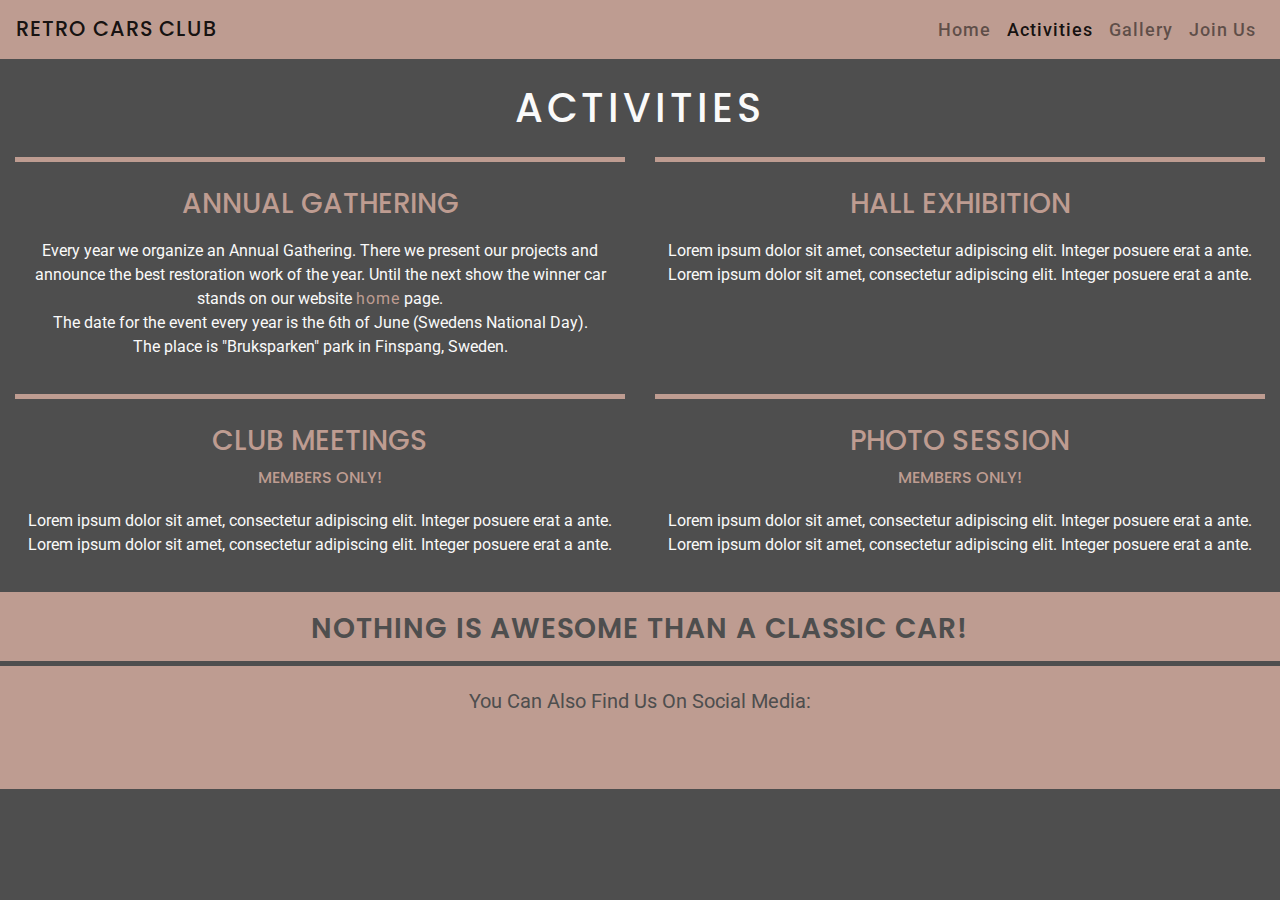
==== activities.html @ 5a373d99 "Added style to the section element" ====
<!DOCTYPE html>
<html lang="en">
  <head>
    <meta charset="UTF-8" />
    <meta name="viewport" content="width=device-width, initial-scale=1.0" />
    <title>Retro Cars Club</title>
    <link
      rel="stylesheet"
      href="https://stackpath.bootstrapcdn.com/bootstrap/4.5.2/css/bootstrap.min.css"
      integrity="sha384-JcKb8q3iqJ61gNV9KGb8thSsNjpSL0n8PARn9HuZOnIxN0hoP+VmmDGMN5t9UJ0Z"
      crossorigin="anonymous"
    />
    <link
      rel="stylesheet"
      href="https://use.fontawesome.com/releases/v5.15.0/css/all.css"
      integrity="sha384-OLYO0LymqQ+uHXELyx93kblK5YIS3B2ZfLGBmsJaUyor7CpMTBsahDHByqSuWW+q"
      crossorigin="anonymous"
    />
    <link rel="stylesheet" href="assets/css/style.css" />
  </head>

  <body>
    <header class="container-fluid header-style">

		<!--  The main code for the navigation menu is from Bootstrap -->

		<nav class="navbar navbar-expand-lg navbar-light">
			<a class="navbar-brand" href="index.html">
				<h2 class="headings">RETRO CARS CLUB</h2>
			</a>
			<button class="navbar-toggler" type="button" data-toggle="collapse" data-target="#navbarNav" aria-controls="navbarNav" aria-expanded="false" aria-label="Toggle navigation">
                <span class="navbar-toggler-icon"></span>
            </button>
			<div class="collapse navbar-collapse" id="navbarNav">
				<ul class="navbar-nav ml-auto">
					<li class="nav-item navitem-style">
						<a class="nav-link" href="index.html">Home</a>
					</li>
					<li class="nav-item navitem-style active">
						<a class="nav-link" href="activities.html">Activities<span class="sr-only">(current)</span></a>
					</li>
					<li class="nav-item navitem-style">
						<a class="nav-link" href="gallery.html">Gallery</a>
					</li>
					<li class="nav-item navitem-style">
						<a class="nav-link" href="join.html">Join Us</a>
					</li>
				</ul>
			</div>
		</nav>

	</header>

    <section class="container-fluid section-style">
      <h1 class="headings">Activities</h1>
      <!-- Activities code is used from the "Whiskey Drop" project and also uses bootstrap -->
      <div class="row content-style">
        <div class="col-12 col-md-6 col-lg-6">
          <div class="events-style">
            <h3 class="headings"><i class="fas fa-trophy d-none d-sm-block"></i> Annual Gathering</h3>
            <p>
              Every year we organize an Annual Gathering. 
                 There we present our projects and announce the best restoration work of the year. 
                 Until the next show the winner car stands on our website 
                 <a href="index.html" class="text-links">home</a> page. <br> The date for the event 
                 every year is the 6th of June (Swedens National Day). <br> The place is "Bruksparken" 
                 park in Finspang, Sweden.   
            </p>
          </div>
        </div>
        <div class="col-12 col-md-6 col-lg-6">
          <div class="events-style">
            <h3 class="headings">
              <i class="fas fa-car d-none d-sm-block"></i> Hall Exhibition
            </h3>
            <p>
              Lorem ipsum dolor sit amet, consectetur adipiscing elit. Integer
              posuere erat a ante. Lorem ipsum dolor sit amet, consectetur
              adipiscing elit. Integer posuere erat a ante.
            </p>
          </div>
        </div>
        <div class="col-12 col-md-6 col-lg-6">
          <div class="events-style">
            <h3 class="headings">
              <i class="fas fa-users d-none d-sm-block"></i> Club Meetings
           <br>
           <a href="join.html">Members Only!</a> </h3>
            <p>
              Lorem ipsum dolor sit amet, consectetur adipiscing elit. Integer
              posuere erat a ante. Lorem ipsum dolor sit amet, consectetur
              adipiscing elit. Integer posuere erat a ante.
            </p>
          </div>
        </div>
        <div class="col-12 col-md-6 col-lg-6">
          <div class="events-style">
            <h3 class="headings">
              <i class="fas fa-camera-retro d-none d-sm-block"></i> Photo Session
           <br>
           <a href="join.html">Members Only!</a> </h3>
            <p>
              Lorem ipsum dolor sit amet, consectetur adipiscing elit. Integer
              posuere erat a ante. Lorem ipsum dolor sit amet, consectetur
              adipiscing elit. Integer posuere erat a ante.
            </p>
          </div>
        </div>
      </div>
    </section>

    <!-- The footer code is from bootsrap and social links code is taken from the "Love Running" project -->
    <footer class="container-fluid footer-style">

		<div>
			<h3 class="text-center headings">Nothing Is Awesome Than a Classic Car!</h3>
			<hr class="divider">
			<p>You Can Also Find Us On Social Media:</p>
			<ul class="text-center social-networks">
				<li><a href="https://www.facebook.com" target="_blank"><i class="fab fa-facebook"></i></a></li>
				<li><a href="https://www.instagram.com" target="_blank"><i class="fab fa-instagram"></i></a></li>
				<li><a href="https://www.youtube.com" target="_blank"><i class="fab fa-youtube"></i></a></li>
			</ul>
		</div>

	</footer>

    <script
      src="https://code.jquery.com/jquery-3.5.1.slim.min.js"
      integrity="sha384-DfXdz2htPH0lsSSs5nCTpuj/zy4C+OGpamoFVy38MVBnE+IbbVYUew+OrCXaRkfj"
      crossorigin="anonymous"
    ></script>
    <script
      src="https://cdn.jsdelivr.net/npm/popper.js@1.16.0/dist/umd/popper.min.js"
      integrity="sha384-Q6E9RHvbIyZFJoft+2mJbHaEWldlvI9IOYy5n3zV9zzTtmI3UksdQRVvoxMfooAo"
      crossorigin="anonymous"
    ></script>
    <script
      src="https://stackpath.bootstrapcdn.com/bootstrap/4.5.0/js/bootstrap.min.js"
      integrity="sha384-OgVRvuATP1z7JjHLkuOU7Xw704+h835Lr+6QL9UvYjZE3Ipu6Tp75j7Bh/kR0JKI"
      crossorigin="anonymous"
    ></script>
  </body>
</html>
---- assets/css/style.css ----
@import url("https://fonts.googleapis.com/css2?family=Poppins:wght@300;400;500;600;700&family=Roboto:ital,wght@0,300;0,400;0,500;0,700;1,300;1,400;1,500&display=swap");

body {
  font-family: "Roboto", sans-serif;
  background-color:  #4e4e4e;
}

/* Header */

.header-style {
  background-color: #be9c91;
  color: #4e4e4e;
  padding: 0;
}

header nav h2 {
  font-size: 1.3rem;
  margin-bottom: 0;
  letter-spacing: 1px;
}

.navitem-style {
  font-weight: 500;
  letter-spacing: 1px;
  font-size: large;

}

.navitem-style a:hover {
  background-color: #fafafa;
}

.navbar .navbar-toggler {
  outline: none;
}



/*========= Headings ========*/

.hero-heading {
    font-family: "Poppins", sans-serif;
    text-transform: uppercase;
    position: absolute;
    top: 200px;
    z-index: 1;
    color: #fafafa;
    text-align: center;
    width: 100%;
    padding: 20px;
    background: rgba(0,0,0,0.5);
    font-size: 3.2vw;
}

.headings {
  font-family: "Poppins", sans-serif;
  text-transform: uppercase;
  text-align: center;
}

 /* Text links */          

.text-links {
    color: #be9c91;
    letter-spacing: 1px;
}

.text-links:hover {
    color:#fafafa;
    text-decoration: none;
}

/* Section */

.section-style {
  padding: 0;
  background-color: #4e4e4e;
  color: #fafafa;
}

section h1 {
    margin: 25px 0;
    letter-spacing: 4px;
}

.content-style {
  margin: 0;
  border: 0;
  background-color: #4e4e4e;
  color: #be9c91;
}

.hero-img {
  width: 100%;
  display: block;
  object-fit: cover;
}

.img-text {
  text-align: center;
  color: #fafafa;
  background-color: #4e4e4e;
  padding: 20px 10px;
}

/* Section Activities */

.events-style {
    text-align: center;
    padding: 25px 0;
    border-top: 5px solid #be9c91;
}

.events-style p {
    color: #fafafa;
    padding: 10px;
}

.events-style h3 a {
    font-size: medium;
    text-decoration: none;
    color: #be9c91;
}

.events-style h3 a:hover {
    color: #4e4e4e;
    background-color:#be9c91;
}

/* Section Gallery */

section div div p {
    margin-bottom: 0;
}

.card-gallery {
    border: 0;
    text-align: center;
    color: #fafafa;
    background-color: #4e4e4e;
    border-top: 5px solid #be9c91;
    border-radius: 0;
}

/* Divider */

.divider {
  background: #4e4e4e;
  height: 5px;
  border: 0;
  width: 100%;
}


/*========== Footer =========*/

.footer-style {
  color: #4e4e4e;
  background-color: #be9c91;
  padding: 0;
}

footer div h3 {
  padding-top: 20px;
  padding-left: 10px;
  padding-right: 10px;
  letter-spacing: 1px;
  font-weight: 600;
}

footer div p {
  text-align: center;
  padding: 0 10px;
  margin-bottom: 0;
  margin-top: 20px;
  font-size: 20px;
  font-weight: 400;
}

/* Social networks css code is used from the "Love Running" project */

.social-networks {
  text-align: center;
  padding:0 0 25px 0;
  margin-bottom: 0;
}

.social-networks li {
  display: inline;
}

.social-networks i {
  font-size: 200%;
  padding: 1% 5%;
  color: #4e4e4e;
}

.social-networks li a i:hover {
  color: #fafafa;
}
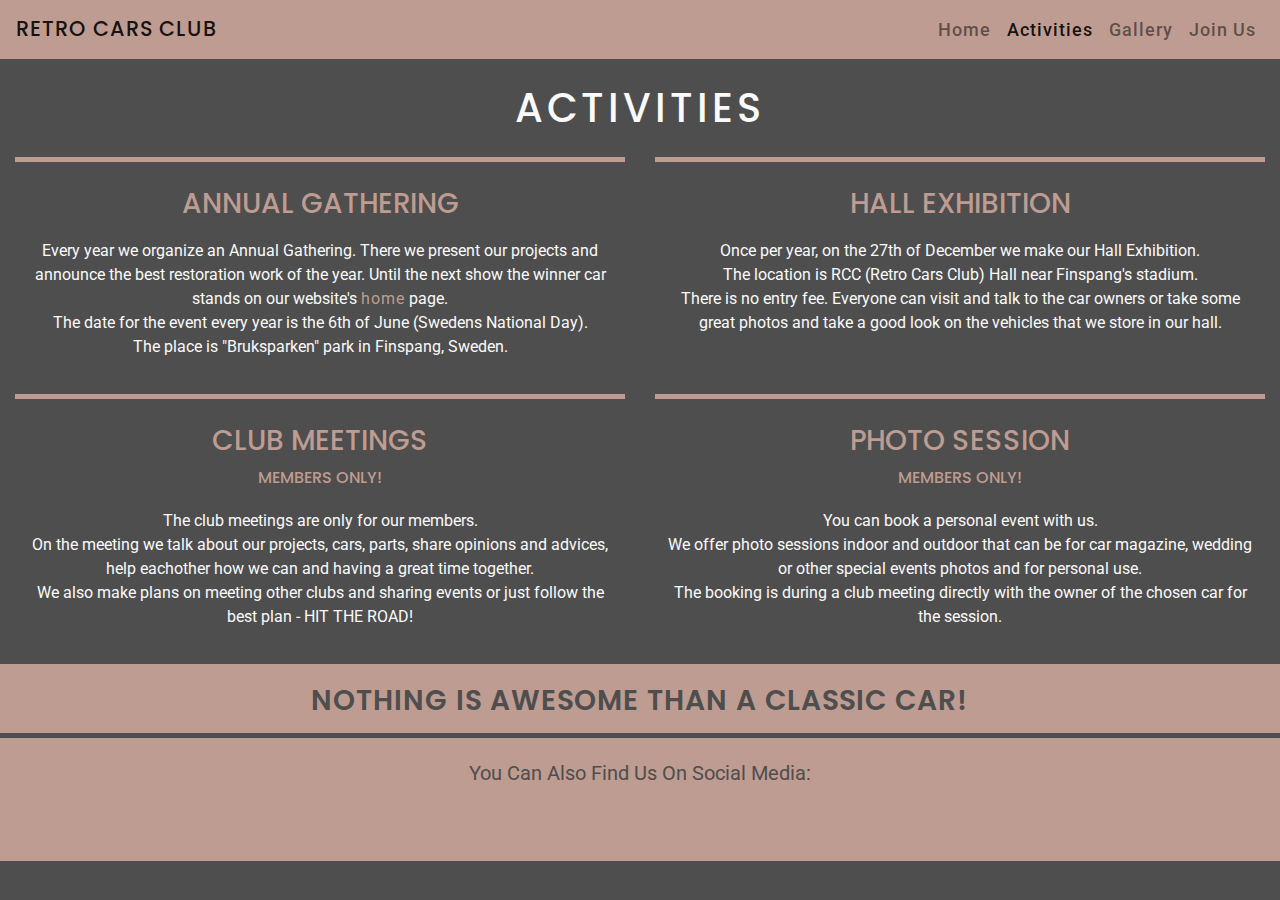
==== commit 349ccf8c: "Fixed typos and added text to events in activities.html" ====
--- a/activities.html
+++ b/activities.html
@@ -52,7 +52,7 @@
 	</header>
 
     <section class="container-fluid section-style">
-      <h1 class="headings">Activities</h1>
+      <h1 class="headings section-heading">Activities</h1>
       <!-- Activities code is used from the "Whiskey Drop" project and also uses bootstrap -->
       <div class="row content-style">
         <div class="col-12 col-md-6 col-lg-6">
@@ -61,7 +61,7 @@
             <p>
               Every year we organize an Annual Gathering. 
                  There we present our projects and announce the best restoration work of the year. 
-                 Until the next show the winner car stands on our website 
+                 Until the next show the winner car stands on our website's 
                  <a href="index.html" class="text-links">home</a> page. <br> The date for the event 
                  every year is the 6th of June (Swedens National Day). <br> The place is "Bruksparken" 
                  park in Finspang, Sweden.   
@@ -74,9 +74,10 @@
               <i class="fas fa-car d-none d-sm-block"></i> Hall Exhibition
             </h3>
             <p>
-              Lorem ipsum dolor sit amet, consectetur adipiscing elit. Integer
-              posuere erat a ante. Lorem ipsum dolor sit amet, consectetur
-              adipiscing elit. Integer posuere erat a ante.
+              Once per year, on the 27th of December we make our Hall Exhibition. <br> 
+              The location is RCC (Retro Cars Club) Hall near Finspang's stadium. <br> There is no entry fee. Everyone 
+              can visit and talk to the car owners or take some great photos and take a good look on the vehicles 
+               that we store in our hall. 
             </p>
           </div>
         </div>
@@ -87,9 +88,11 @@
            <br>
            <a href="join.html">Members Only!</a> </h3>
             <p>
-              Lorem ipsum dolor sit amet, consectetur adipiscing elit. Integer
-              posuere erat a ante. Lorem ipsum dolor sit amet, consectetur
-              adipiscing elit. Integer posuere erat a ante.
+              The club meetings are only for our members. <br> On the meeting we talk about 
+              our projects, cars, parts, share opinions and advices, help eachother how we can and 
+              having a great time together. <br>
+              We also make plans on meeting other clubs and sharing events or just follow the best plan 
+              - HIT THE ROAD!     
             </p>
           </div>
         </div>
@@ -100,9 +103,11 @@
            <br>
            <a href="join.html">Members Only!</a> </h3>
             <p>
-              Lorem ipsum dolor sit amet, consectetur adipiscing elit. Integer
-              posuere erat a ante. Lorem ipsum dolor sit amet, consectetur
-              adipiscing elit. Integer posuere erat a ante.
+              You can book a personal event with us. <br>
+              We offer photo sessions indoor and outdoor that can be for car magazine, 
+              wedding or other special events photos and for personal use. <br>
+              The booking is during a club meeting directly with the owner of the 
+              chosen car for the session. 
             </p>
           </div>
         </div>
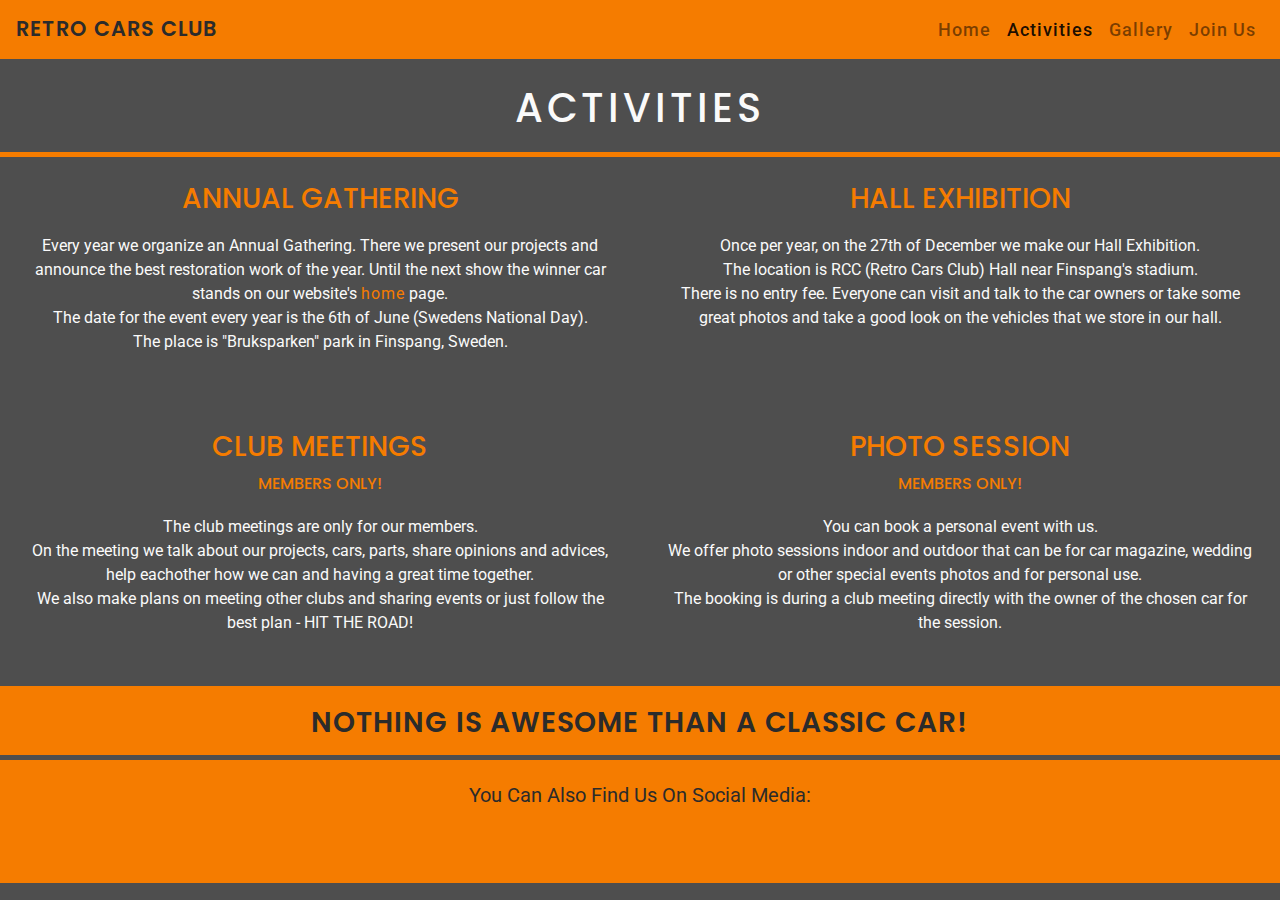
==== commit 232a23a3: "Formated the html code for index, activities and gallery pages" ====
--- a/activities.html
+++ b/activities.html
@@ -1,149 +1,122 @@
 <!DOCTYPE html>
 <html lang="en">
-  <head>
-    <meta charset="UTF-8" />
-    <meta name="viewport" content="width=device-width, initial-scale=1.0" />
-    <title>Retro Cars Club</title>
-    <link
-      rel="stylesheet"
-      href="https://stackpath.bootstrapcdn.com/bootstrap/4.5.2/css/bootstrap.min.css"
-      integrity="sha384-JcKb8q3iqJ61gNV9KGb8thSsNjpSL0n8PARn9HuZOnIxN0hoP+VmmDGMN5t9UJ0Z"
-      crossorigin="anonymous"
-    />
-    <link
-      rel="stylesheet"
-      href="https://use.fontawesome.com/releases/v5.15.0/css/all.css"
-      integrity="sha384-OLYO0LymqQ+uHXELyx93kblK5YIS3B2ZfLGBmsJaUyor7CpMTBsahDHByqSuWW+q"
-      crossorigin="anonymous"
-    />
-    <link rel="stylesheet" href="assets/css/style.css" />
-  </head>
+    <head>
+        <meta charset="UTF-8" />
+        <meta name="viewport" content="width=device-width, initial-scale=1.0" />
+        <title>Retro Cars Club</title>
+        <link rel="stylesheet" href="https://stackpath.bootstrapcdn.com/bootstrap/4.5.2/css/bootstrap.min.css" integrity="sha384-JcKb8q3iqJ61gNV9KGb8thSsNjpSL0n8PARn9HuZOnIxN0hoP+VmmDGMN5t9UJ0Z" crossorigin="anonymous" />
+        <link rel="stylesheet" href="https://use.fontawesome.com/releases/v5.15.0/css/all.css" integrity="sha384-OLYO0LymqQ+uHXELyx93kblK5YIS3B2ZfLGBmsJaUyor7CpMTBsahDHByqSuWW+q" crossorigin="anonymous" />
+        <link rel="stylesheet" href="assets/css/style.css" />
+    </head>
 
-  <body>
-    <header class="container-fluid header-style">
+    <body>
+        <header class="container-fluid header-style">
+            <!--  The main code for the navigation menu is from Bootstrap -->
 
-		<!--  The main code for the navigation menu is from Bootstrap -->
+            <nav class="navbar navbar-expand-lg navbar-light">
+                <a class="navbar-brand" href="index.html">
+                    <h2 class="headings">RETRO CARS CLUB</h2>
+                </a>
+                <button class="navbar-toggler" type="button" data-toggle="collapse" data-target="#navbarNav" aria-controls="navbarNav" aria-expanded="false" aria-label="Toggle navigation">
+                    <span class="navbar-toggler-icon"></span>
+                </button>
+                <div class="collapse navbar-collapse" id="navbarNav">
+                    <ul class="navbar-nav ml-auto">
+                        <li class="nav-item navitem-style">
+                            <a class="nav-link" href="index.html">Home</a>
+                        </li>
+                        <li class="nav-item navitem-style active">
+                            <a class="nav-link" href="activities.html">Activities<span class="sr-only">(current)</span></a>
+                        </li>
+                        <li class="nav-item navitem-style">
+                            <a class="nav-link" href="gallery.html">Gallery</a>
+                        </li>
+                        <li class="nav-item navitem-style">
+                            <a class="nav-link" href="join.html">Join Us</a>
+                        </li>
+                    </ul>
+                </div>
+            </nav>
+        </header>
 
-		<nav class="navbar navbar-expand-lg navbar-light">
-			<a class="navbar-brand" href="index.html">
-				<h2 class="headings">RETRO CARS CLUB</h2>
-			</a>
-			<button class="navbar-toggler" type="button" data-toggle="collapse" data-target="#navbarNav" aria-controls="navbarNav" aria-expanded="false" aria-label="Toggle navigation">
-                <span class="navbar-toggler-icon"></span>
-            </button>
-			<div class="collapse navbar-collapse" id="navbarNav">
-				<ul class="navbar-nav ml-auto">
-					<li class="nav-item navitem-style">
-						<a class="nav-link" href="index.html">Home</a>
-					</li>
-					<li class="nav-item navitem-style active">
-						<a class="nav-link" href="activities.html">Activities<span class="sr-only">(current)</span></a>
-					</li>
-					<li class="nav-item navitem-style">
-						<a class="nav-link" href="gallery.html">Gallery</a>
-					</li>
-					<li class="nav-item navitem-style">
-						<a class="nav-link" href="join.html">Join Us</a>
-					</li>
-				</ul>
-			</div>
-		</nav>
+        <section class="container-fluid section-style">
+            <h1 class="headings section-heading">Activities</h1>
+            <!-- Activities code is used from the "Whiskey Drop" project and also uses bootstrap -->
+            <div class="row content-style">
+                <div class="col-12 col-md-6 col-lg-6">
+                    <div class="events-style">
+                        <h3 class="headings"><i class="fas fa-trophy d-none d-sm-block"></i> Annual Gathering</h3>
+                        <p>
+                            Every year we organize an Annual Gathering. There we present our projects and announce the best restoration work of the year. Until the next show the winner car stands on our website's
+                            <a href="index.html" class="text-links">home</a> page. <br />
+                            The date for the event every year is the 6th of June (Swedens National Day). <br />
+                            The place is "Bruksparken" park in Finspang, Sweden.
+                        </p>
+                    </div>
+                </div>
+                <div class="col-12 col-md-6 col-lg-6">
+                    <div class="events-style">
+                        <h3 class="headings"><i class="fas fa-car d-none d-sm-block"></i> Hall Exhibition</h3>
+                        <p>
+                            Once per year, on the 27th of December we make our Hall Exhibition. <br />
+                            The location is RCC (Retro Cars Club) Hall near Finspang's stadium. <br />
+                            There is no entry fee. Everyone can visit and talk to the car owners or take some great photos and take a good look on the vehicles that we store in our hall.
+                        </p>
+                    </div>
+                </div>
+                <div class="col-12 col-md-6 col-lg-6">
+                    <div class="events-style">
+                        <h3 class="headings">
+                            <i class="fas fa-users d-none d-sm-block"></i> Club Meetings
+                            <br />
+                            <a href="join.html">Members Only!</a>
+                        </h3>
+                        <p>
+                            The club meetings are only for our members. <br />
+                            On the meeting we talk about our projects, cars, parts, share opinions and advices, help eachother how we can and having a great time together. <br />
+                            We also make plans on meeting other clubs and sharing events or just follow the best plan - HIT THE ROAD!
+                        </p>
+                    </div>
+                </div>
+                <div class="col-12 col-md-6 col-lg-6">
+                    <div class="events-style">
+                        <h3 class="headings">
+                            <i class="fas fa-camera-retro d-none d-sm-block"></i> Photo Session
+                            <br />
+                            <a href="join.html">Members Only!</a>
+                        </h3>
+                        <p>
+                            You can book a personal event with us. <br />
+                            We offer photo sessions indoor and outdoor that can be for car magazine, wedding or other special events photos and for personal use. <br />
+                            The booking is during a club meeting directly with the owner of the chosen car for the session.
+                        </p>
+                    </div>
+                </div>
+            </div>
+        </section>
 
-	</header>
+        <!-- The footer code is from bootsrap and social links code is taken from the "Love Running" project -->
+        <footer class="container-fluid footer-style">
+            <div>
+                <h3 class="text-center headings">Nothing Is Awesome Than a Classic Car!</h3>
+                <hr class="divider" />
+                <p>You Can Also Find Us On Social Media:</p>
+                <ul class="text-center social-networks">
+                    <li>
+                        <a href="https://www.facebook.com" target="_blank"><i class="fab fa-facebook"></i></a>
+                    </li>
+                    <li>
+                        <a href="https://www.instagram.com" target="_blank"><i class="fab fa-instagram"></i></a>
+                    </li>
+                    <li>
+                        <a href="https://www.youtube.com" target="_blank"><i class="fab fa-youtube"></i></a>
+                    </li>
+                </ul>
+            </div>
+        </footer>
 
-    <section class="container-fluid section-style">
-      <h1 class="headings section-heading">Activities</h1>
-      <!-- Activities code is used from the "Whiskey Drop" project and also uses bootstrap -->
-      <div class="row content-style">
-        <div class="col-12 col-md-6 col-lg-6">
-          <div class="events-style">
-            <h3 class="headings"><i class="fas fa-trophy d-none d-sm-block"></i> Annual Gathering</h3>
-            <p>
-              Every year we organize an Annual Gathering. 
-                 There we present our projects and announce the best restoration work of the year. 
-                 Until the next show the winner car stands on our website's 
-                 <a href="index.html" class="text-links">home</a> page. <br> The date for the event 
-                 every year is the 6th of June (Swedens National Day). <br> The place is "Bruksparken" 
-                 park in Finspang, Sweden.   
-            </p>
-          </div>
-        </div>
-        <div class="col-12 col-md-6 col-lg-6">
-          <div class="events-style">
-            <h3 class="headings">
-              <i class="fas fa-car d-none d-sm-block"></i> Hall Exhibition
-            </h3>
-            <p>
-              Once per year, on the 27th of December we make our Hall Exhibition. <br> 
-              The location is RCC (Retro Cars Club) Hall near Finspang's stadium. <br> There is no entry fee. Everyone 
-              can visit and talk to the car owners or take some great photos and take a good look on the vehicles 
-               that we store in our hall. 
-            </p>
-          </div>
-        </div>
-        <div class="col-12 col-md-6 col-lg-6">
-          <div class="events-style">
-            <h3 class="headings">
-              <i class="fas fa-users d-none d-sm-block"></i> Club Meetings
-           <br>
-           <a href="join.html">Members Only!</a> </h3>
-            <p>
-              The club meetings are only for our members. <br> On the meeting we talk about 
-              our projects, cars, parts, share opinions and advices, help eachother how we can and 
-              having a great time together. <br>
-              We also make plans on meeting other clubs and sharing events or just follow the best plan 
-              - HIT THE ROAD!     
-            </p>
-          </div>
-        </div>
-        <div class="col-12 col-md-6 col-lg-6">
-          <div class="events-style">
-            <h3 class="headings">
-              <i class="fas fa-camera-retro d-none d-sm-block"></i> Photo Session
-           <br>
-           <a href="join.html">Members Only!</a> </h3>
-            <p>
-              You can book a personal event with us. <br>
-              We offer photo sessions indoor and outdoor that can be for car magazine, 
-              wedding or other special events photos and for personal use. <br>
-              The booking is during a club meeting directly with the owner of the 
-              chosen car for the session. 
-            </p>
-          </div>
-        </div>
-      </div>
-    </section>
-
-    <!-- The footer code is from bootsrap and social links code is taken from the "Love Running" project -->
-    <footer class="container-fluid footer-style">
-
-		<div>
-			<h3 class="text-center headings">Nothing Is Awesome Than a Classic Car!</h3>
-			<hr class="divider">
-			<p>You Can Also Find Us On Social Media:</p>
-			<ul class="text-center social-networks">
-				<li><a href="https://www.facebook.com" target="_blank"><i class="fab fa-facebook"></i></a></li>
-				<li><a href="https://www.instagram.com" target="_blank"><i class="fab fa-instagram"></i></a></li>
-				<li><a href="https://www.youtube.com" target="_blank"><i class="fab fa-youtube"></i></a></li>
-			</ul>
-		</div>
-
-	</footer>
-
-    <script
-      src="https://code.jquery.com/jquery-3.5.1.slim.min.js"
-      integrity="sha384-DfXdz2htPH0lsSSs5nCTpuj/zy4C+OGpamoFVy38MVBnE+IbbVYUew+OrCXaRkfj"
-      crossorigin="anonymous"
-    ></script>
-    <script
-      src="https://cdn.jsdelivr.net/npm/popper.js@1.16.0/dist/umd/popper.min.js"
-      integrity="sha384-Q6E9RHvbIyZFJoft+2mJbHaEWldlvI9IOYy5n3zV9zzTtmI3UksdQRVvoxMfooAo"
-      crossorigin="anonymous"
-    ></script>
-    <script
-      src="https://stackpath.bootstrapcdn.com/bootstrap/4.5.0/js/bootstrap.min.js"
-      integrity="sha384-OgVRvuATP1z7JjHLkuOU7Xw704+h835Lr+6QL9UvYjZE3Ipu6Tp75j7Bh/kR0JKI"
-      crossorigin="anonymous"
-    ></script>
-  </body>
+        <script src="https://code.jquery.com/jquery-3.5.1.slim.min.js" integrity="sha384-DfXdz2htPH0lsSSs5nCTpuj/zy4C+OGpamoFVy38MVBnE+IbbVYUew+OrCXaRkfj" crossorigin="anonymous"></script>
+        <script src="https://cdn.jsdelivr.net/npm/popper.js@1.16.0/dist/umd/popper.min.js" integrity="sha384-Q6E9RHvbIyZFJoft+2mJbHaEWldlvI9IOYy5n3zV9zzTtmI3UksdQRVvoxMfooAo" crossorigin="anonymous"></script>
+        <script src="https://stackpath.bootstrapcdn.com/bootstrap/4.5.0/js/bootstrap.min.js" integrity="sha384-OgVRvuATP1z7JjHLkuOU7Xw704+h835Lr+6QL9UvYjZE3Ipu6Tp75j7Bh/kR0JKI" crossorigin="anonymous"></script>
+    </body>
 </html>
--- a/assets/css/style.css
+++ b/assets/css/style.css
@@ -1,40 +1,41 @@
 @import url("https://fonts.googleapis.com/css2?family=Poppins:wght@300;400;500;600;700&family=Roboto:ital,wght@0,300;0,400;0,500;0,700;1,300;1,400;1,500&display=swap");
 
 body {
-  font-family: "Roboto", sans-serif;
-  background-color:  #4e4e4e;
+    font-family: "Roboto", sans-serif;
+    background-color: #4e4e4e;
 }
 
 /* Header */
 
 .header-style {
-  background-color: #be9c91;
-  color: #4e4e4e;
-  padding: 0;
+    background-color: #f57c00;
+    padding: 0;
 }
 
 header nav h2 {
-  font-size: 1.3rem;
-  margin-bottom: 0;
-  letter-spacing: 1px;
+    font-size: 1.3rem;
+    margin-bottom: 0;
+    letter-spacing: 1px;
+    color: #2b2b2b;
+    font-weight: 600;
 }
 
 .navitem-style {
-  font-weight: 500;
-  letter-spacing: 1px;
-  font-size: large;
-
+    font-weight: 500;
+    letter-spacing: 1px;
+    font-size: large;
 }
 
 .navitem-style a:hover {
-  background-color: #fafafa;
+    background-color: #fafafa;
+    border: 1px solid #2b2b2b;
 }
 
 .navbar .navbar-toggler {
-  outline: none;
-}
-
-
+    outline: none;
+    color: #2b2b2b;
+    border-color: #4e4e4e;
+}
 
 /*========= Headings ========*/
 
@@ -42,73 +43,78 @@
     font-family: "Poppins", sans-serif;
     text-transform: uppercase;
     position: absolute;
-    top: 200px;
+    top: 240px;
     z-index: 1;
     color: #fafafa;
     text-align: center;
     width: 100%;
     padding: 20px;
-    background: rgba(0,0,0,0.5);
-    font-size: 3.2vw;
+    background: rgba(78, 78, 78, 0.7);
+    font-size: 3.5vw;
+    letter-spacing: 1px;
 }
 
 .headings {
-  font-family: "Poppins", sans-serif;
-  text-transform: uppercase;
-  text-align: center;
-}
-
- /* Text links */          
+    font-family: "Poppins", sans-serif;
+    text-transform: uppercase;
+    text-align: center;
+}
+
+/* Text links */
 
 .text-links {
-    color: #be9c91;
+    color: #f57c00;
     letter-spacing: 1px;
 }
 
 .text-links:hover {
-    color:#fafafa;
+    color: #fafafa;
     text-decoration: none;
 }
 
 /* Section */
 
+.section-heading {
+    margin: 25px 0 0 0;
+    letter-spacing: 4px;
+    border-bottom: 5px solid #f57c00;
+    padding-bottom: 20px;
+}
+
 .section-style {
-  padding: 0;
-  background-color: #4e4e4e;
-  color: #fafafa;
-}
-
-section h1 {
-    margin: 25px 0;
-    letter-spacing: 4px;
+    padding: 0;
+    background-color: #4e4e4e;
+    color: #fafafa;
 }
 
 .content-style {
-  margin: 0;
-  border: 0;
-  background-color: #4e4e4e;
-  color: #be9c91;
+    margin: 0;
+    border: 0;
+    background-color: #4e4e4e;
+    color: #f57c00;
 }
 
 .hero-img {
-  width: 100%;
-  display: block;
-  object-fit: cover;
+    max-width: 1200px;
+    width: 100%;
+    display: block;
+    object-fit: cover;
+    max-height: 700px;
+    padding-top: 25px;
 }
 
 .img-text {
-  text-align: center;
-  color: #fafafa;
-  background-color: #4e4e4e;
-  padding: 20px 10px;
-}
-
-/* Section Activities */
+    text-align: center;
+    color: #fafafa;
+    background-color: #4e4e4e;
+    padding: 20px 10px;
+}
+
+/* Activities */
 
 .events-style {
     text-align: center;
     padding: 25px 0;
-    border-top: 5px solid #be9c91;
 }
 
 .events-style p {
@@ -119,82 +125,136 @@
 .events-style h3 a {
     font-size: medium;
     text-decoration: none;
-    color: #be9c91;
+    color: #f57c00;
 }
 
 .events-style h3 a:hover {
-    color: #4e4e4e;
-    background-color:#be9c91;
-}
-
-/* Section Gallery */
-
-section div div p {
-    margin-bottom: 0;
-}
+    color: #fafafa;
+}
+
+/* Gallery */
 
 .card-gallery {
     border: 0;
     text-align: center;
     color: #fafafa;
     background-color: #4e4e4e;
-    border-top: 5px solid #be9c91;
-    border-radius: 0;
+}
+
+.p-gallery-style {
+    margin-bottom: 0;
+}
+
+.carousel-style {
+    max-width: 1200px;
+    margin: auto;
+    padding-bottom: 25px;
+}
+
+/* Join Us */
+
+/* The code for responsive form is used form the UCD-Resume project */
+
+.form-heading {
+    margin-top: 25px;
+    font-size: 30px;
+    font-weight: 400;
+}
+
+.form-center {
+    padding-top: 10px;
+    margin: 0 auto;
+    max-width: 70%;
+    text-align: center;
+}
+
+@media (min-width: 720px) {
+    .form-center {
+        padding-top: 30px;
+        min-height: 240px;
+        margin: 0 auto;
+        max-width: 60%;
+    }
+}
+
+.form-item-style {
+    margin-top: 25px;
+    background-color: #fafafa;
+}
+
+.label-style {
+    margin-top: 25px;
+}
+
+.btn-style {
+    margin: 50px 25px;
+    background-color: #f57c00;
+    color: #2b2b2b;
+    width: 50%;
+    font-weight: 500;
+    letter-spacing: 2px;
+    text-align: center;
+    border: 2px solid #fafafa;
+}
+
+.btn-style:hover {
+    color: #fafafa;
+    background-color: #4e4e4e;
+    border: 3px solid #f57c00;
+}
+
+/*========== Footer =========*/
+
+.footer-style {
+    color: #2b2b2b;
+    background-color: #f57c00;
+    padding: 0;
+}
+
+footer div h3 {
+    padding-top: 20px;
+    padding-left: 10px;
+    padding-right: 10px;
+    letter-spacing: 1px;
+    font-weight: 600;
+}
+
+footer div p {
+    text-align: center;
+    padding: 0 10px;
+    margin-bottom: 0;
+    margin-top: 20px;
+    font-size: 20px;
+    font-weight: 400;
+}
+
+/* Social networks css code is used from the "Love Running" project */
+
+.social-networks {
+    text-align: center;
+    padding: 0 0 25px 0;
+    margin-bottom: 0;
+}
+
+.social-networks li {
+    display: inline;
+}
+
+.social-networks i {
+    font-size: 200%;
+    padding: 1% 5%;
+    color: #2b2b2b;
+}
+
+.social-networks li a i:hover {
+    color: #fafafa;
 }
 
 /* Divider */
 
 .divider {
-  background: #4e4e4e;
-  height: 5px;
-  border: 0;
-  width: 100%;
-}
-
-
-/*========== Footer =========*/
-
-.footer-style {
-  color: #4e4e4e;
-  background-color: #be9c91;
-  padding: 0;
-}
-
-footer div h3 {
-  padding-top: 20px;
-  padding-left: 10px;
-  padding-right: 10px;
-  letter-spacing: 1px;
-  font-weight: 600;
-}
-
-footer div p {
-  text-align: center;
-  padding: 0 10px;
-  margin-bottom: 0;
-  margin-top: 20px;
-  font-size: 20px;
-  font-weight: 400;
-}
-
-/* Social networks css code is used from the "Love Running" project */
-
-.social-networks {
-  text-align: center;
-  padding:0 0 25px 0;
-  margin-bottom: 0;
-}
-
-.social-networks li {
-  display: inline;
-}
-
-.social-networks i {
-  font-size: 200%;
-  padding: 1% 5%;
-  color: #4e4e4e;
-}
-
-.social-networks li a i:hover {
-  color: #fafafa;
-}
+    background: #4e4e4e;
+    height: 5px;
+    border: 0;
+    width: 100%;
+}
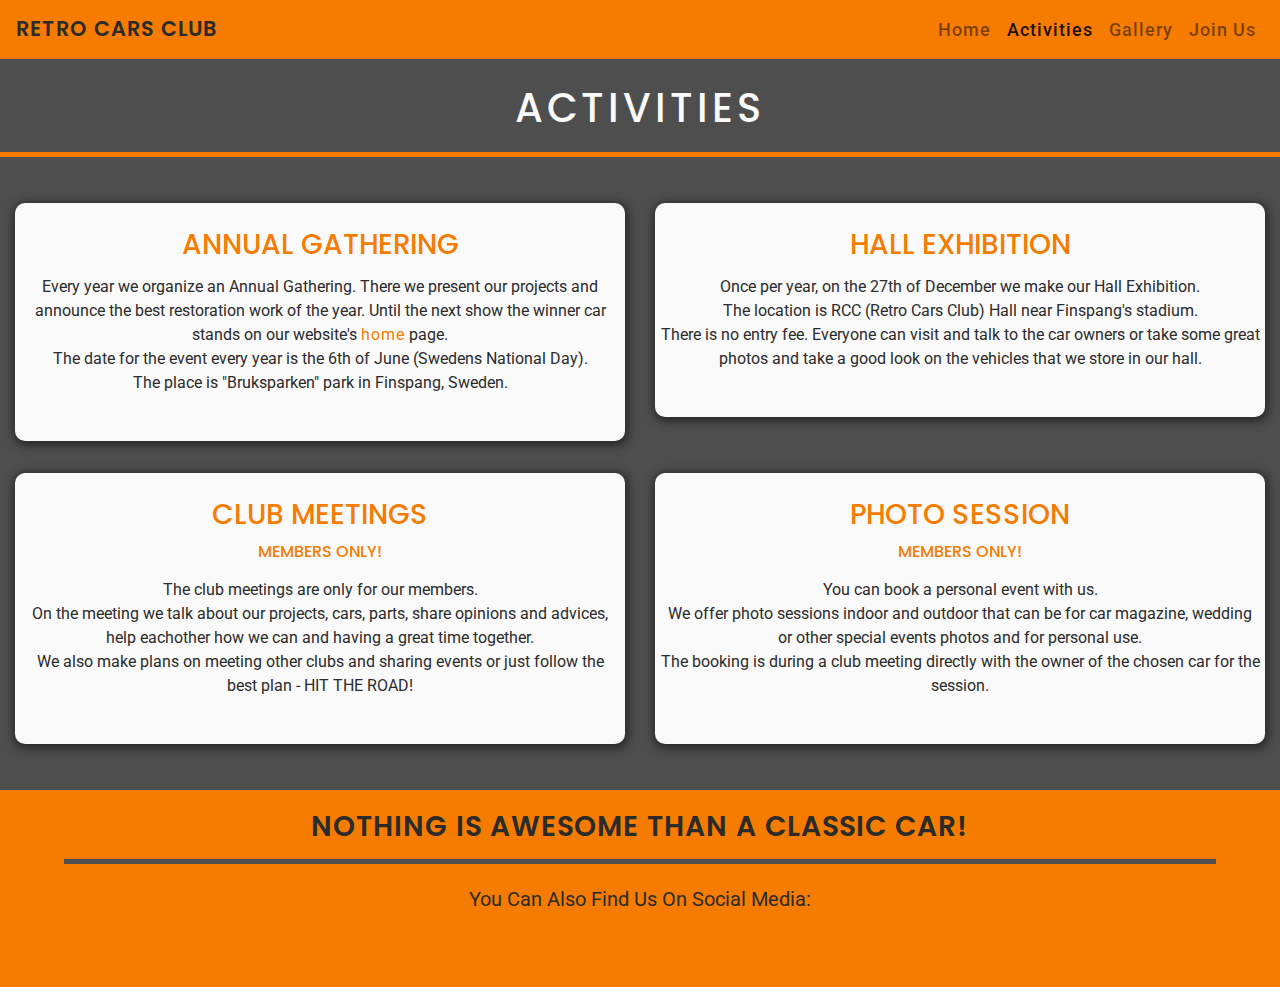
==== commit 12e65060: "Removed comments about code  from all html and css files" ====
--- a/activities.html
+++ b/activities.html
@@ -3,15 +3,14 @@
     <head>
         <meta charset="UTF-8" />
         <meta name="viewport" content="width=device-width, initial-scale=1.0" />
-        <title>Retro Cars Club</title>
+        <title>Activities Retro Cars Club</title>
         <link rel="stylesheet" href="https://stackpath.bootstrapcdn.com/bootstrap/4.5.2/css/bootstrap.min.css" integrity="sha384-JcKb8q3iqJ61gNV9KGb8thSsNjpSL0n8PARn9HuZOnIxN0hoP+VmmDGMN5t9UJ0Z" crossorigin="anonymous" />
         <link rel="stylesheet" href="https://use.fontawesome.com/releases/v5.15.0/css/all.css" integrity="sha384-OLYO0LymqQ+uHXELyx93kblK5YIS3B2ZfLGBmsJaUyor7CpMTBsahDHByqSuWW+q" crossorigin="anonymous" />
         <link rel="stylesheet" href="assets/css/style.css" />
     </head>
 
-    <body>
+    <body class="d-flex flex-column min-vh-100">
         <header class="container-fluid header-style">
-            <!--  The main code for the navigation menu is from Bootstrap -->
 
             <nav class="navbar navbar-expand-lg navbar-light">
                 <a class="navbar-brand" href="index.html">
@@ -41,7 +40,6 @@
 
         <section class="container-fluid section-style">
             <h1 class="headings section-heading">Activities</h1>
-            <!-- Activities code is used from the "Whiskey Drop" project and also uses bootstrap -->
             <div class="row content-style">
                 <div class="col-12 col-md-6 col-lg-6">
                     <div class="events-style">
@@ -95,8 +93,7 @@
             </div>
         </section>
 
-        <!-- The footer code is from bootsrap and social links code is taken from the "Love Running" project -->
-        <footer class="container-fluid footer-style">
+        <footer class="container-fluid mt-auto footer-style">
             <div>
                 <h3 class="text-center headings">Nothing Is Awesome Than a Classic Car!</h3>
                 <hr class="divider" />
--- a/assets/css/style.css
+++ b/assets/css/style.css
@@ -26,24 +26,19 @@
     font-size: large;
 }
 
-.navitem-style a:hover {
-    background-color: #fafafa;
-    border: 1px solid #2b2b2b;
-}
-
 .navbar .navbar-toggler {
     outline: none;
     color: #2b2b2b;
     border-color: #4e4e4e;
 }
 
-/*========= Headings ========*/
+/* Headings */
 
 .hero-heading {
     font-family: "Poppins", sans-serif;
     text-transform: uppercase;
     position: absolute;
-    top: 240px;
+    top: 185px;
     z-index: 1;
     color: #fafafa;
     text-align: center;
@@ -68,7 +63,7 @@
 }
 
 .text-links:hover {
-    color: #fafafa;
+    color: #2b2b2b;
     text-decoration: none;
 }
 
@@ -88,7 +83,7 @@
 }
 
 .content-style {
-    margin: 0;
+    margin: 30px 0;
     border: 0;
     background-color: #4e4e4e;
     color: #f57c00;
@@ -107,7 +102,7 @@
     text-align: center;
     color: #fafafa;
     background-color: #4e4e4e;
-    padding: 20px 10px;
+    padding: 50px 10px;
 }
 
 /* Activities */
@@ -115,11 +110,15 @@
 .events-style {
     text-align: center;
     padding: 25px 0;
+    background: #fafafa;
+    margin: 16px 0;
+    border-radius: 10px;
+    box-shadow: 1px 2px 8px 3px #2b2b2b;
 }
 
 .events-style p {
-    color: #fafafa;
-    padding: 10px;
+    color: #2b2b2b;
+    padding: 5px;
 }
 
 .events-style h3 a {
@@ -129,7 +128,7 @@
 }
 
 .events-style h3 a:hover {
-    color: #fafafa;
+    color: #2b2b2b;
 }
 
 /* Gallery */
@@ -152,8 +151,6 @@
 }
 
 /* Join Us */
-
-/* The code for responsive form is used form the UCD-Resume project */
 
 .form-heading {
     margin-top: 25px;
@@ -173,7 +170,7 @@
         padding-top: 30px;
         min-height: 240px;
         margin: 0 auto;
-        max-width: 60%;
+        max-width: 40%;
     }
 }
 
@@ -192,18 +189,18 @@
     color: #2b2b2b;
     width: 50%;
     font-weight: 500;
-    letter-spacing: 2px;
-    text-align: center;
-    border: 2px solid #fafafa;
+    letter-spacing: 1px;
+    text-align: center;
+    border: 1px solid #fafafa;
 }
 
 .btn-style:hover {
     color: #fafafa;
     background-color: #4e4e4e;
-    border: 3px solid #f57c00;
-}
-
-/*========== Footer =========*/
+    border: 1px solid #f57c00;
+}
+
+/* Footer */
 
 .footer-style {
     color: #2b2b2b;
@@ -228,8 +225,6 @@
     font-weight: 400;
 }
 
-/* Social networks css code is used from the "Love Running" project */
-
 .social-networks {
     text-align: center;
     padding: 0 0 25px 0;
@@ -256,5 +251,5 @@
     background: #4e4e4e;
     height: 5px;
     border: 0;
-    width: 100%;
-}
+    width: 90%;
+}
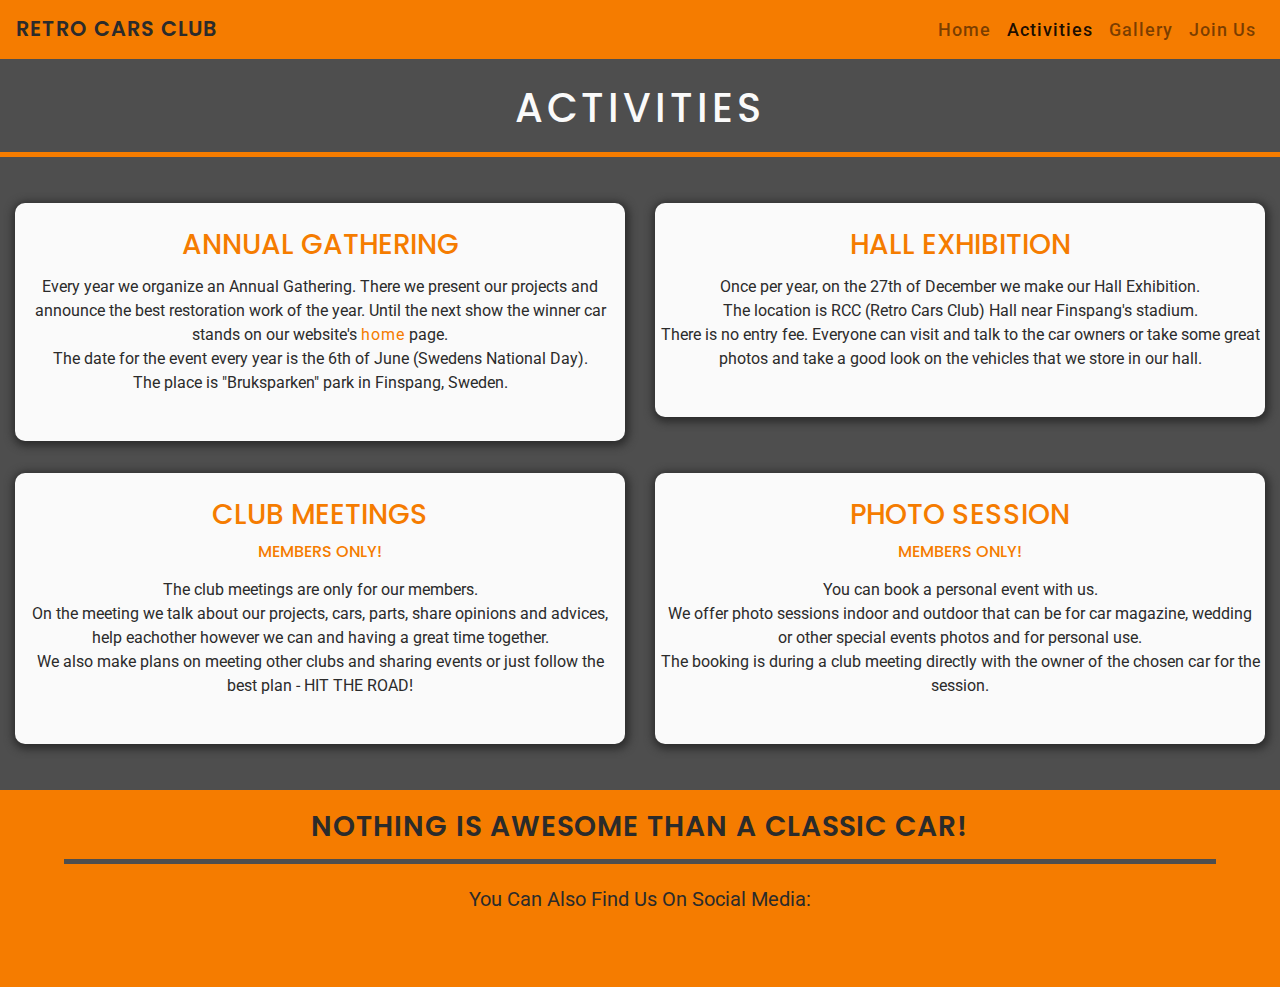
==== commit f3773d79: "Fixed typos" ====
--- a/activities.html
+++ b/activities.html
@@ -71,7 +71,7 @@
                         </h3>
                         <p>
                             The club meetings are only for our members. <br />
-                            On the meeting we talk about our projects, cars, parts, share opinions and advices, help eachother how we can and having a great time together. <br />
+                            On the meeting we talk about our projects, cars, parts, share opinions and advices, help eachother however we can and having a great time together. <br />
                             We also make plans on meeting other clubs and sharing events or just follow the best plan - HIT THE ROAD!
                         </p>
                     </div>
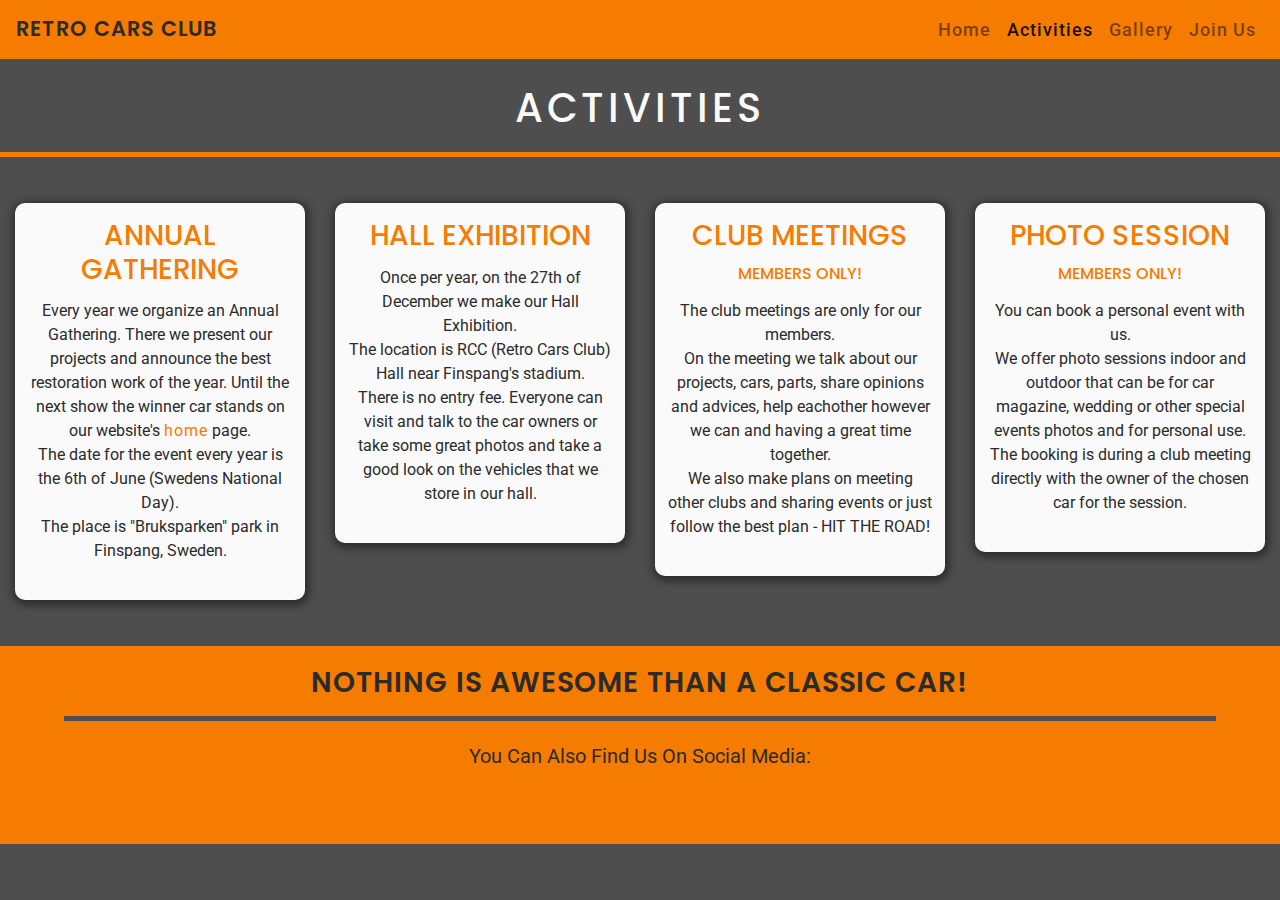
==== commit 7a7f7dab: "Update activity cards style & layout." ====
--- a/activities.html
+++ b/activities.html
@@ -9,7 +9,7 @@
         <link rel="stylesheet" href="assets/css/style.css" />
     </head>
 
-    <body class="d-flex flex-column min-vh-100">
+    <body>
         <header class="container-fluid header-style">
 
             <nav class="navbar navbar-expand-lg navbar-light">
@@ -40,8 +40,8 @@
 
         <section class="container-fluid section-style">
             <h1 class="headings section-heading">Activities</h1>
-            <div class="row content-style">
-                <div class="col-12 col-md-6 col-lg-6">
+            <div class="row content-style mx-auto">
+                <div class="col-12 col-md-6 col-lg-3">
                     <div class="events-style">
                         <h3 class="headings"><i class="fas fa-trophy d-none d-sm-block"></i> Annual Gathering</h3>
                         <p>
@@ -52,7 +52,7 @@
                         </p>
                     </div>
                 </div>
-                <div class="col-12 col-md-6 col-lg-6">
+                <div class="col-12 col-md-6 col-lg-3">
                     <div class="events-style">
                         <h3 class="headings"><i class="fas fa-car d-none d-sm-block"></i> Hall Exhibition</h3>
                         <p>
@@ -62,7 +62,7 @@
                         </p>
                     </div>
                 </div>
-                <div class="col-12 col-md-6 col-lg-6">
+                <div class="col-12 col-md-6 col-lg-3">
                     <div class="events-style">
                         <h3 class="headings">
                             <i class="fas fa-users d-none d-sm-block"></i> Club Meetings
@@ -76,7 +76,7 @@
                         </p>
                     </div>
                 </div>
-                <div class="col-12 col-md-6 col-lg-6">
+                <div class="col-12 col-md-6 col-lg-3">
                     <div class="events-style">
                         <h3 class="headings">
                             <i class="fas fa-camera-retro d-none d-sm-block"></i> Photo Session
--- a/assets/css/style.css
+++ b/assets/css/style.css
@@ -1,255 +1,254 @@
 @import url("https://fonts.googleapis.com/css2?family=Poppins:wght@300;400;500;600;700&family=Roboto:ital,wght@0,300;0,400;0,500;0,700;1,300;1,400;1,500&display=swap");
 
 body {
-    font-family: "Roboto", sans-serif;
-    background-color: #4e4e4e;
+  font-family: "Roboto", sans-serif;
+  background-color: #4e4e4e;
 }
 
 /* Header */
 
 .header-style {
-    background-color: #f57c00;
-    padding: 0;
+  background-color: #f57c00;
+  padding: 0;
 }
 
 header nav h2 {
-    font-size: 1.3rem;
-    margin-bottom: 0;
-    letter-spacing: 1px;
-    color: #2b2b2b;
-    font-weight: 600;
+  font-size: 1.3rem;
+  margin-bottom: 0;
+  letter-spacing: 1px;
+  color: #2b2b2b;
+  font-weight: 600;
 }
 
 .navitem-style {
-    font-weight: 500;
-    letter-spacing: 1px;
-    font-size: large;
+  font-weight: 500;
+  letter-spacing: 1px;
+  font-size: large;
 }
 
 .navbar .navbar-toggler {
-    outline: none;
-    color: #2b2b2b;
-    border-color: #4e4e4e;
+  outline: none;
+  color: #2b2b2b;
+  border-color: #4e4e4e;
 }
 
 /* Headings */
 
 .hero-heading {
-    font-family: "Poppins", sans-serif;
-    text-transform: uppercase;
-    position: absolute;
-    top: 185px;
-    z-index: 1;
-    color: #fafafa;
-    text-align: center;
-    width: 100%;
-    padding: 20px;
-    background: rgba(78, 78, 78, 0.7);
-    font-size: 3.5vw;
-    letter-spacing: 1px;
+  font-family: "Poppins", sans-serif;
+  text-transform: uppercase;
+  position: absolute;
+  top: 185px;
+  z-index: 1;
+  color: #fafafa;
+  text-align: center;
+  width: 100%;
+  padding: 20px;
+  background: rgba(78, 78, 78, 0.7);
+  font-size: 3.5vw;
+  letter-spacing: 1px;
 }
 
 .headings {
-    font-family: "Poppins", sans-serif;
-    text-transform: uppercase;
-    text-align: center;
+  font-family: "Poppins", sans-serif;
+  text-transform: uppercase;
+  text-align: center;
 }
 
 /* Text links */
 
 .text-links {
-    color: #f57c00;
-    letter-spacing: 1px;
+  color: #f57c00;
+  letter-spacing: 1px;
 }
 
 .text-links:hover {
-    color: #2b2b2b;
-    text-decoration: none;
+  color: #2b2b2b;
+  text-decoration: none;
 }
 
 /* Section */
 
 .section-heading {
-    margin: 25px 0 0 0;
-    letter-spacing: 4px;
-    border-bottom: 5px solid #f57c00;
-    padding-bottom: 20px;
+  margin: 25px 0 0 0;
+  letter-spacing: 4px;
+  border-bottom: 5px solid #f57c00;
+  padding-bottom: 20px;
 }
 
 .section-style {
-    padding: 0;
-    background-color: #4e4e4e;
-    color: #fafafa;
+  padding: 0;
+  background-color: #4e4e4e;
+  color: #fafafa;
 }
 
 .content-style {
-    margin: 30px 0;
-    border: 0;
-    background-color: #4e4e4e;
-    color: #f57c00;
+  margin: 30px 0;
+  border: 0;
+  background-color: #4e4e4e;
+  color: #f57c00;
 }
 
 .hero-img {
-    max-width: 1200px;
-    width: 100%;
-    display: block;
-    object-fit: cover;
-    max-height: 700px;
-    padding-top: 25px;
+  max-width: 98%;
+  width: auto;
+  display: block;
+  object-fit: cover;
+  height: 75vh;
 }
 
 .img-text {
-    text-align: center;
-    color: #fafafa;
-    background-color: #4e4e4e;
-    padding: 50px 10px;
+  text-align: center;
+  color: #fafafa;
+  background-color: #4e4e4e;
+  padding: 2.5rem auto;
 }
 
 /* Activities */
 
 .events-style {
-    text-align: center;
-    padding: 25px 0;
-    background: #fafafa;
-    margin: 16px 0;
-    border-radius: 10px;
-    box-shadow: 1px 2px 8px 3px #2b2b2b;
+  text-align: center;
+  padding: 1rem 0.5rem;
+  background: #fafafa;
+  margin: 16px 0;
+  border-radius: 10px;
+  box-shadow: 1px 2px 8px 3px #2b2b2b;
 }
 
 .events-style p {
-    color: #2b2b2b;
-    padding: 5px;
+  color: #2b2b2b;
+  padding: 5px;
 }
 
 .events-style h3 a {
-    font-size: medium;
-    text-decoration: none;
-    color: #f57c00;
+  font-size: medium;
+  text-decoration: none;
+  color: #f57c00;
 }
 
 .events-style h3 a:hover {
-    color: #2b2b2b;
+  color: #2b2b2b;
 }
 
 /* Gallery */
 
 .card-gallery {
-    border: 0;
-    text-align: center;
-    color: #fafafa;
-    background-color: #4e4e4e;
+  border: 0;
+  text-align: center;
+  color: #fafafa;
+  background-color: #4e4e4e;
 }
 
 .p-gallery-style {
-    margin-bottom: 0;
+  margin-bottom: 0;
 }
 
 .carousel-style {
-    max-width: 1200px;
-    margin: auto;
-    padding-bottom: 25px;
+  max-width: 1200px;
+  margin: auto;
+  padding-bottom: 25px;
 }
 
 /* Join Us */
 
 .form-heading {
-    margin-top: 25px;
-    font-size: 30px;
-    font-weight: 400;
+  margin-top: 25px;
+  font-size: 30px;
+  font-weight: 400;
 }
 
 .form-center {
-    padding-top: 10px;
+  padding-top: 10px;
+  margin: 0 auto;
+  max-width: 70%;
+  text-align: center;
+}
+
+@media (min-width: 720px) {
+  .form-center {
+    padding-top: 30px;
+    min-height: 240px;
     margin: 0 auto;
-    max-width: 70%;
-    text-align: center;
-}
-
-@media (min-width: 720px) {
-    .form-center {
-        padding-top: 30px;
-        min-height: 240px;
-        margin: 0 auto;
-        max-width: 40%;
-    }
+    max-width: 40%;
+  }
 }
 
 .form-item-style {
-    margin-top: 25px;
-    background-color: #fafafa;
+  margin-top: 25px;
+  background-color: #fafafa;
 }
 
 .label-style {
-    margin-top: 25px;
+  margin-top: 25px;
 }
 
 .btn-style {
-    margin: 50px 25px;
-    background-color: #f57c00;
-    color: #2b2b2b;
-    width: 50%;
-    font-weight: 500;
-    letter-spacing: 1px;
-    text-align: center;
-    border: 1px solid #fafafa;
+  margin: 50px 25px;
+  background-color: #f57c00;
+  color: #2b2b2b;
+  width: 50%;
+  font-weight: 500;
+  letter-spacing: 1px;
+  text-align: center;
+  border: 1px solid #fafafa;
 }
 
 .btn-style:hover {
-    color: #fafafa;
-    background-color: #4e4e4e;
-    border: 1px solid #f57c00;
+  color: #fafafa;
+  background-color: #4e4e4e;
+  border: 1px solid #f57c00;
 }
 
 /* Footer */
 
 .footer-style {
-    color: #2b2b2b;
-    background-color: #f57c00;
-    padding: 0;
+  color: #2b2b2b;
+  background-color: #f57c00;
+  padding: 0;
 }
 
 footer div h3 {
-    padding-top: 20px;
-    padding-left: 10px;
-    padding-right: 10px;
-    letter-spacing: 1px;
-    font-weight: 600;
+  padding-top: 20px;
+  padding-left: 10px;
+  padding-right: 10px;
+  letter-spacing: 1px;
+  font-weight: 600;
 }
 
 footer div p {
-    text-align: center;
-    padding: 0 10px;
-    margin-bottom: 0;
-    margin-top: 20px;
-    font-size: 20px;
-    font-weight: 400;
+  text-align: center;
+  padding: 0 10px;
+  margin-bottom: 0;
+  margin-top: 20px;
+  font-size: 20px;
+  font-weight: 400;
 }
 
 .social-networks {
-    text-align: center;
-    padding: 0 0 25px 0;
-    margin-bottom: 0;
+  text-align: center;
+  padding: 0 0 25px 0;
+  margin-bottom: 0;
 }
 
 .social-networks li {
-    display: inline;
+  display: inline;
 }
 
 .social-networks i {
-    font-size: 200%;
-    padding: 1% 5%;
-    color: #2b2b2b;
+  font-size: 200%;
+  padding: 1% 5%;
+  color: #2b2b2b;
 }
 
 .social-networks li a i:hover {
-    color: #fafafa;
+  color: #fafafa;
 }
 
 /* Divider */
 
 .divider {
-    background: #4e4e4e;
-    height: 5px;
-    border: 0;
-    width: 90%;
-}
+  background: #4e4e4e;
+  height: 5px;
+  border: 0;
+  width: 90%;
+}
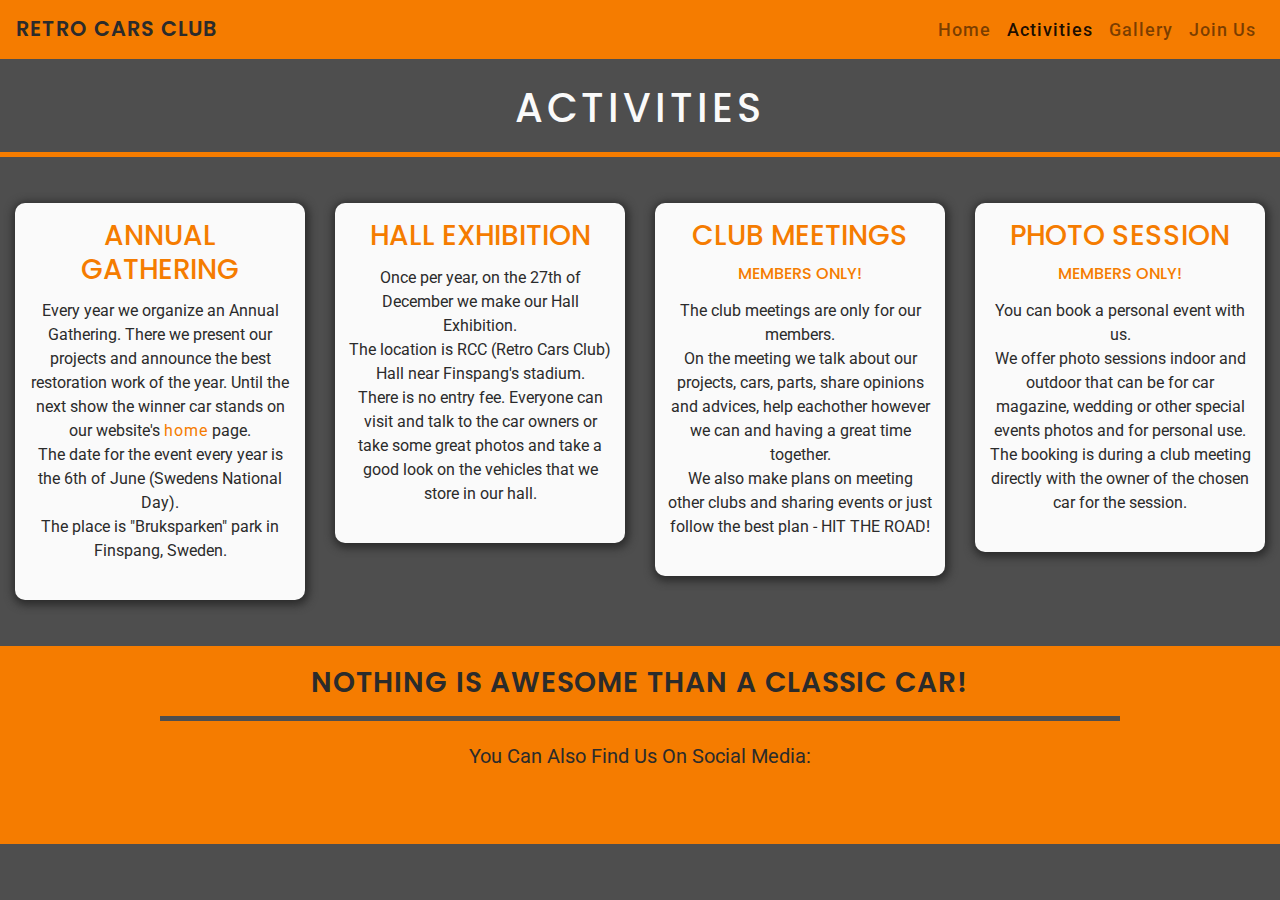
==== commit 227706d5: "Add width bs-class to hr element in footer." ====
--- a/activities.html
+++ b/activities.html
@@ -96,7 +96,7 @@
         <footer class="container-fluid mt-auto footer-style">
             <div>
                 <h3 class="text-center headings">Nothing Is Awesome Than a Classic Car!</h3>
-                <hr class="divider" />
+                <hr class="divider w-75" />
                 <p>You Can Also Find Us On Social Media:</p>
                 <ul class="text-center social-networks">
                     <li>
--- a/assets/css/style.css
+++ b/assets/css/style.css
@@ -139,14 +139,11 @@
   background-color: #4e4e4e;
 }
 
-.p-gallery-style {
-  margin-bottom: 0;
-}
-
-.carousel-style {
-  max-width: 1200px;
-  margin: auto;
-  padding-bottom: 25px;
+.gallery-photo {
+  height: 70vh;
+  width: auto;
+  max-width: 98%;
+  object-fit: cover;
 }
 
 /* Join Us */
@@ -250,5 +247,4 @@
   background: #4e4e4e;
   height: 5px;
   border: 0;
-  width: 90%;
-}
+}
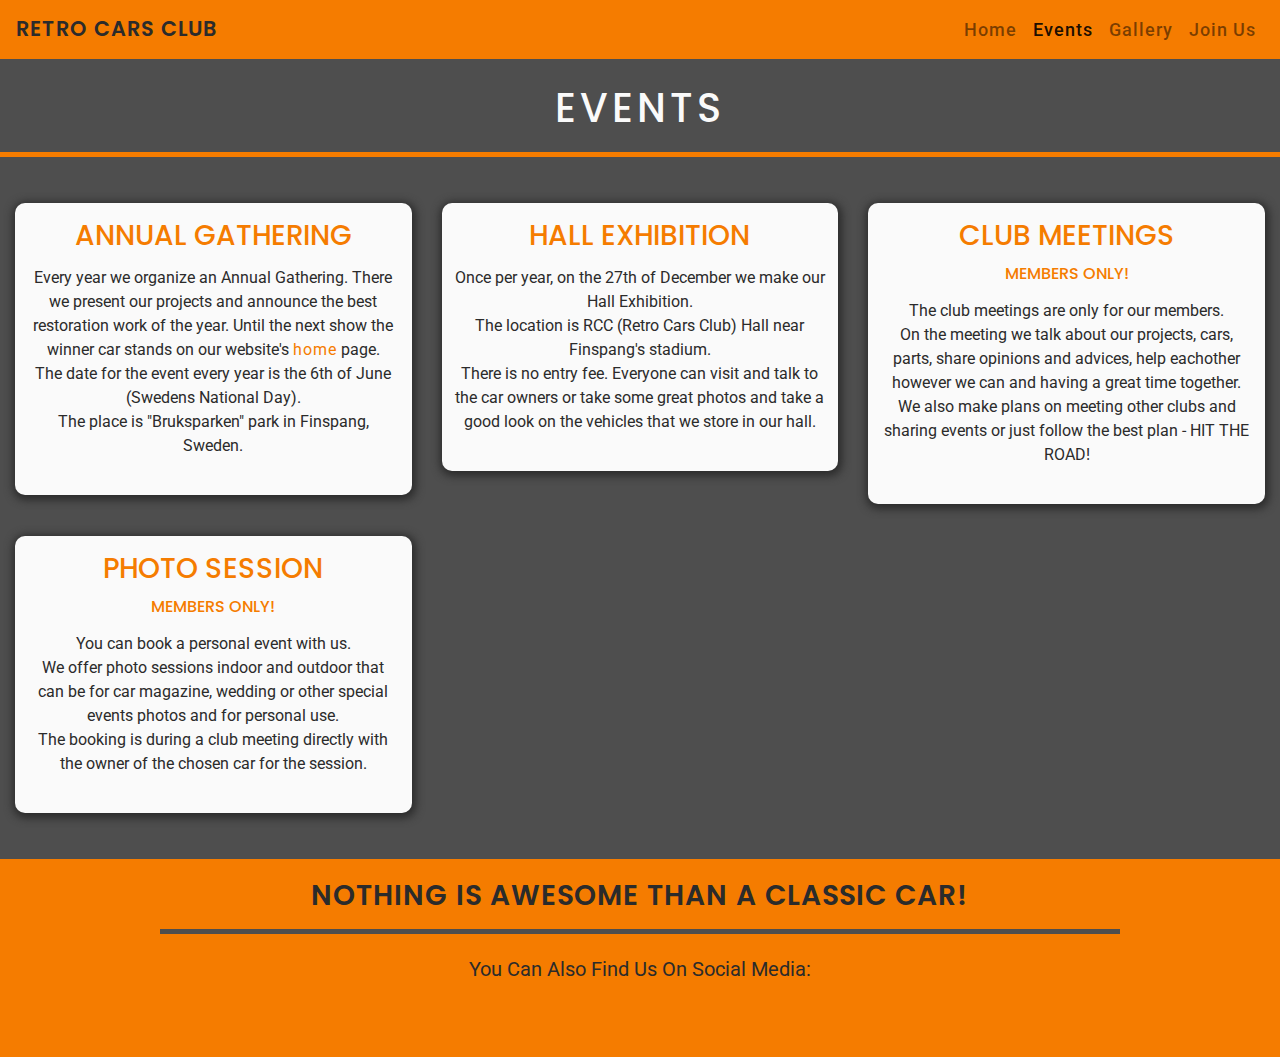
==== commit 5836b2fc: "Update event-cards layout & nav-link name." ====
--- a/activities.html
+++ b/activities.html
@@ -25,7 +25,7 @@
                             <a class="nav-link" href="index.html">Home</a>
                         </li>
                         <li class="nav-item navitem-style active">
-                            <a class="nav-link" href="activities.html">Activities<span class="sr-only">(current)</span></a>
+                            <a class="nav-link" href="activities.html">Events<span class="sr-only">(current)</span></a>
                         </li>
                         <li class="nav-item navitem-style">
                             <a class="nav-link" href="gallery.html">Gallery</a>
@@ -39,9 +39,9 @@
         </header>
 
         <section class="container-fluid section-style">
-            <h1 class="headings section-heading">Activities</h1>
+            <h1 class="headings section-heading">Events</h1>
             <div class="row content-style mx-auto">
-                <div class="col-12 col-md-6 col-lg-3">
+                <div class="col-12 col-md-6 col-lg-4">
                     <div class="events-style">
                         <h3 class="headings"><i class="fas fa-trophy d-none d-sm-block"></i> Annual Gathering</h3>
                         <p>
@@ -52,7 +52,7 @@
                         </p>
                     </div>
                 </div>
-                <div class="col-12 col-md-6 col-lg-3">
+                <div class="col-12 col-md-6 col-lg-4">
                     <div class="events-style">
                         <h3 class="headings"><i class="fas fa-car d-none d-sm-block"></i> Hall Exhibition</h3>
                         <p>
@@ -62,7 +62,7 @@
                         </p>
                     </div>
                 </div>
-                <div class="col-12 col-md-6 col-lg-3">
+                <div class="col-12 col-md-6 col-lg-4">
                     <div class="events-style">
                         <h3 class="headings">
                             <i class="fas fa-users d-none d-sm-block"></i> Club Meetings
@@ -76,7 +76,7 @@
                         </p>
                     </div>
                 </div>
-                <div class="col-12 col-md-6 col-lg-3">
+                <div class="col-12 col-md-6 col-lg-4">
                     <div class="events-style">
                         <h3 class="headings">
                             <i class="fas fa-camera-retro d-none d-sm-block"></i> Photo Session
